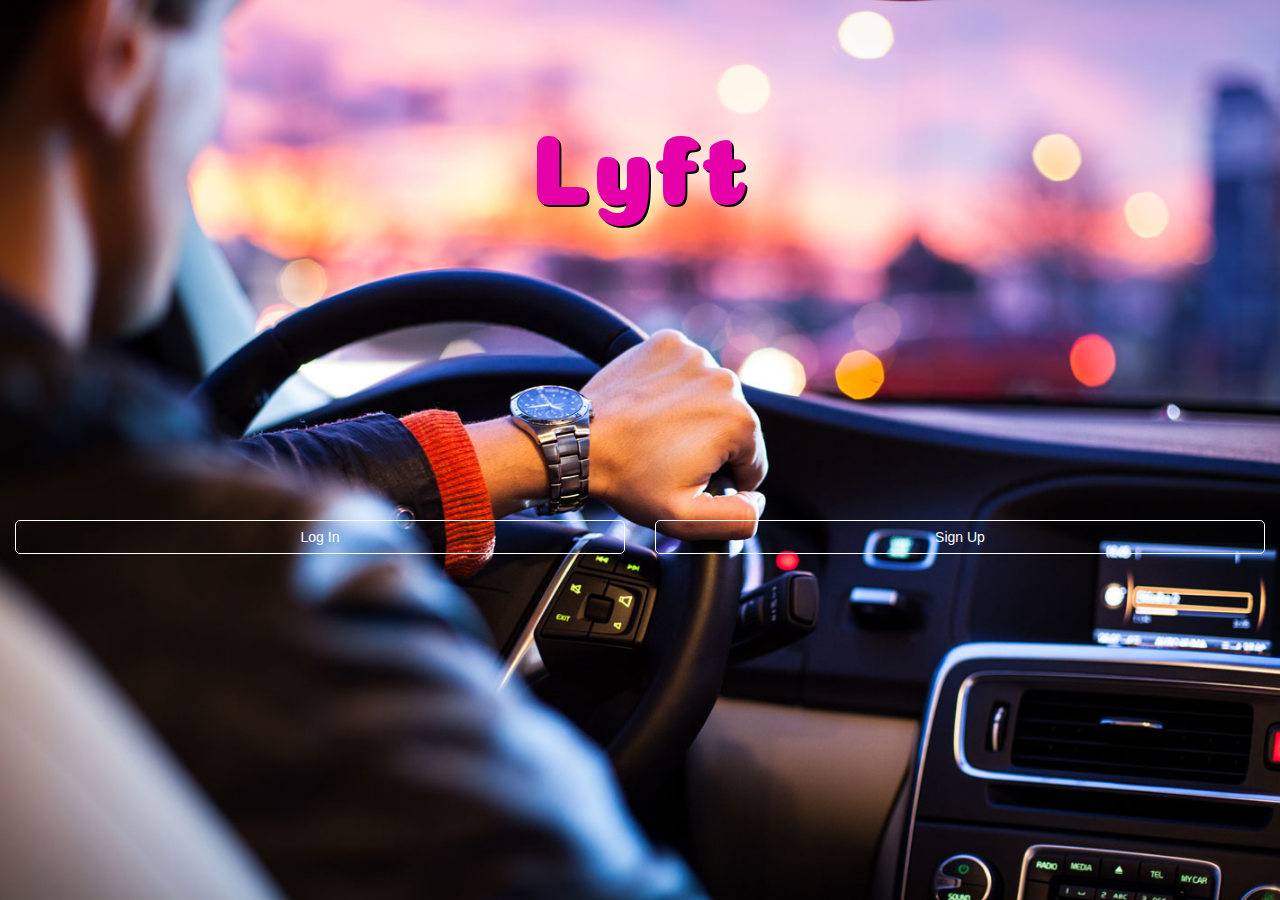
==== index.html @ 429b5a77 "first commit" ====
<!DOCTYPE html>
<html lang="en">
<head>
	<meta charset="UTF-8">
	<title>.::Lyft::.</title>
	<link rel="stylesheet" href="css/bootstrap.css">
	
	<link href="https://fonts.googleapis.com/css?family=Coiny" rel="stylesheet">
	<link rel="stylesheet" href="css/style.css">
	
	
</head>
<body>
	<section class="container-fluid fondo">
		<div class="row">
			<div class="col-xs-12 col-ms-12 col-md-12 text-center">
				<h1 class="title">Lyft</h1>
			</div>
		</div>
		<div class="row">
			<div class="col-xs-6 text-center">
				<a href="#" class="btn">Log In</a>
			</div>
			<div class="col-xs-6 text-center">
				<a href="sign-up.html" class="btn">Sign Up</a>
			</div>
		</div>
		
	</section>
	
		
	

	<script type="text/javascript" src="js/jquery-3.1.1.min.js"></script>
	<script type="text/javascript" src="js/bootstrap.min.js"></script>
	<script type="text/javascript" src="js/main.js"></script>
</body>
</html>
---- css/style.css ----
/* Estos estilos son del index*/
.fondo {
	background-image: url(../img/fondo.jpg);
	background-size: cover;
	background-position: center;
	background-repeat: no-repeat;
	height: 100vh;
}


.title {
	font-family: 'Coiny', cursive;
	color: #E500A7;
	font-size: 100px;
	margin-top: 100px;
	text-shadow:2px 2px black;
}

.btn {
	min-width: 100%;
	background-color: transparent;
	margin-top: 300px;
	border-radius: 5px;
	border: 1px solid white;
	color:white;
}

.btn:hover {
	background-color: #E500A7;
	color:white;
}

/* Aquí empiezan los estilos de inicio-sesion */

.fondo-textura {
	background-image: url(../img/textura.jpg);
}

h3 {
	font-family: 'Coiny';
	color:white;
	text-shadow:2px 2px black;
}

h6 {
	margin-bottom: 30px;
}

.fa {
	font-size: 40px;
	margin-top: 15px;
}

.margen {
	margin-right: 30px;
	margin-left: 30px;
}

.fa-arrow-circle-left {
	color:black;
}

.fa-arrow-circle-left:hover {
	color:white;
}

.btn-next {
	margin-top: 150px;
	width:200px;
	border-radius: 5px;
	border: 1px solid white;
}

.chile {
	width:20px;
}
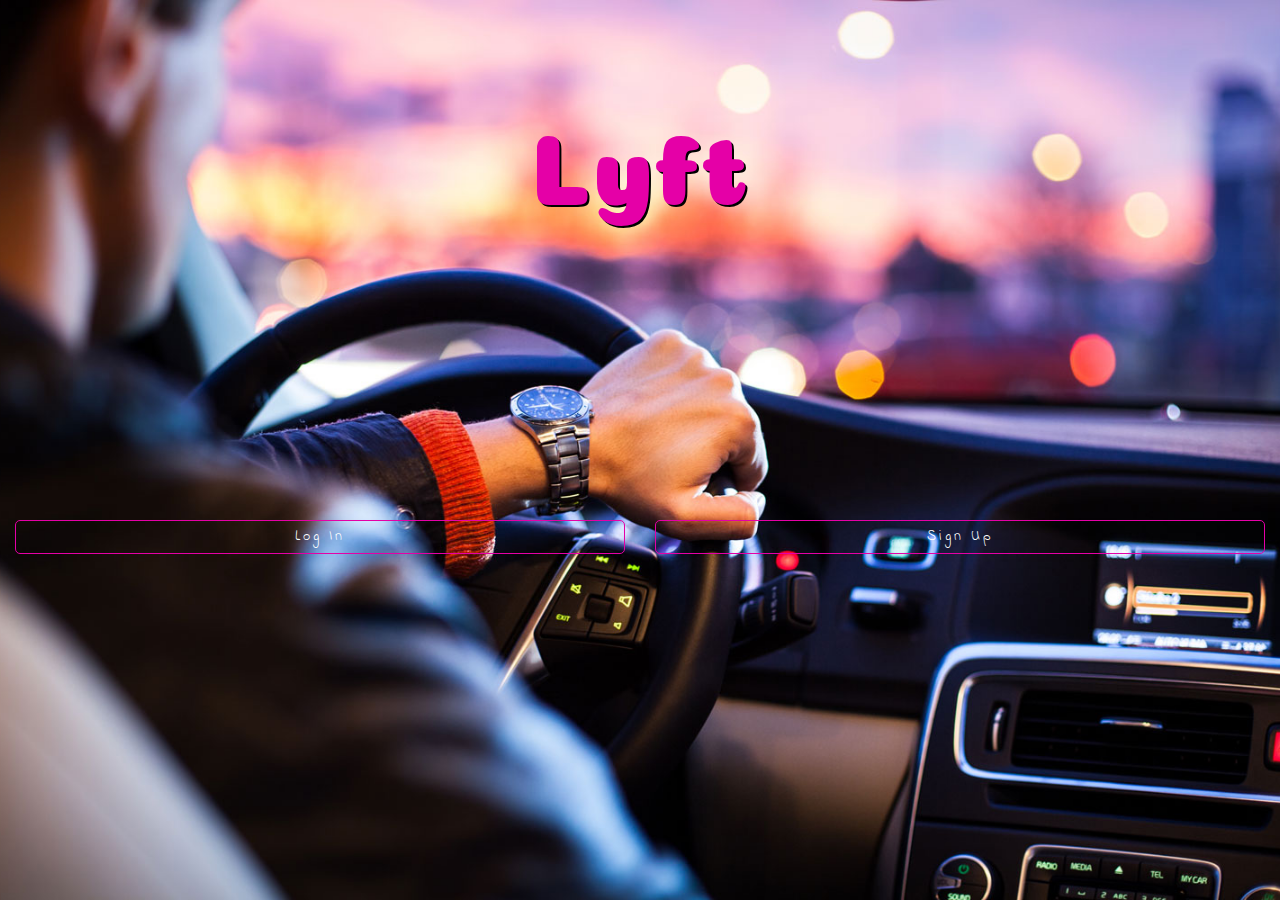
==== commit 976f2628: "sign up, paises listos, falta validar formulario" ====
--- a/index.html
+++ b/index.html
@@ -2,9 +2,10 @@
 <html lang="en">
 <head>
 	<meta charset="UTF-8">
+	<meta name="viewport" content="width=device-width, initial-scale=1.0, maximum-scale=1.0"/>
 	<title>.::Lyft::.</title>
 	<link rel="stylesheet" href="css/bootstrap.css">
-	
+	<link href="https://fonts.googleapis.com/css?family=Indie+Flower" rel="stylesheet">
 	<link href="https://fonts.googleapis.com/css?family=Coiny" rel="stylesheet">
 	<link rel="stylesheet" href="css/style.css">
 	
@@ -19,18 +20,14 @@
 		</div>
 		<div class="row">
 			<div class="col-xs-6 text-center">
-				<a href="#" class="btn">Log In</a>
+				<a href="#" class="btn btn-index">Log In</a>
 			</div>
 			<div class="col-xs-6 text-center">
-				<a href="sign-up.html" class="btn">Sign Up</a>
+				<a href="sign-up.html" class="btn btn-index">Sign Up</a>
 			</div>
 		</div>
 		
 	</section>
-	
-		
-	
-
 	<script type="text/javascript" src="js/jquery-3.1.1.min.js"></script>
 	<script type="text/javascript" src="js/bootstrap.min.js"></script>
 	<script type="text/javascript" src="js/main.js"></script>
--- a/css/style.css
+++ b/css/style.css
@@ -17,14 +17,19 @@
 }
 
 .btn {
-	min-width: 100%;
+	
 	background-color: transparent;
 	margin-top: 300px;
 	border-radius: 5px;
-	border: 1px solid white;
+	border: 1px solid #E500A7;
 	color:white;
+	font-family: 'Indie Flower';
 }
+.btn-index {
+	min-width: 100%;
+	letter-spacing: 3px;
 
+}
 .btn:hover {
 	background-color: #E500A7;
 	color:white;
@@ -32,18 +37,22 @@
 
 /* Aquí empiezan los estilos de inicio-sesion */
 
-.fondo-textura {
+/*.fondo-textura {
 	background-image: url(../img/textura.jpg);
-}
+}*/
 
 h3 {
-	font-family: 'Coiny';
-	color:white;
-	text-shadow:2px 2px black;
+	font-family: 'Indie Flower', cursive;
+	color:black;
+	text-shadow:1px 1px #E500A7;
 }
 
 h6 {
-	margin-bottom: 30px;
+	padding-bottom: 25px;
+	font-family: 'Josefin Sans', sans-serif;
+	font-size: 20px;
+	border-bottom: 1px solid #D6D9E1;
+	margin-bottom: 35px;
 }
 
 .fa {
@@ -52,25 +61,109 @@
 }
 
 .margen {
-	margin-right: 30px;
-	margin-left: 30px;
+	margin-right: 20px;
+	margin-left: 20px;
 }
 
+
+.form-inline {
+	margin-top: 20px;
+}
 .fa-arrow-circle-left {
 	color:black;
 }
 
 .fa-arrow-circle-left:hover {
-	color:white;
+	color:#E11680;
 }
 
-.btn-next {
-	margin-top: 150px;
-	width:200px;
+.btn-next  {
+	background-color: #D2149D;
+	margin-top: 100px;
 	border-radius: 5px;
-	border: 1px solid white;
+	border: 1px solid black;
+	padding-left: 50px;
+	padding-right: 50px;
+	font-family: 'Indie Flower', cursive;
+	letter-spacing: 3px;
+	margin-left: 
+}
+
+.btn-next:hover {
+	background-color: #3093E1;
 }
 
 .chile {
 	width:20px;
+}
+
+.frase {
+	font-family: 'Josefin Sans', sans-serif;
+	font-size: 20px;
+	margin-top: 35px;
+	background-color: #D2149D;
+	color:white;
+	padding:15px;
+	border-radius:10px;
+	border:1px solid black;
+
+}
+
+
+/*Aquí empiezan los estilos de piases.html*/
+
+
+.fondo-paises {
+	/*background-color:  #D2149D;*/
+	border-radius: 10px;
+}
+.title1 {
+	/*font-family: 'Indie Flower', cursive;*/
+	font-family: 'Josefin Sans', sans-serif;
+	color:black;
+
+
+}
+.title2 {
+	text-shadow:none;
+	color:black;
+	font-family: 'Josefin Sans', sans-serif;
+	/*font-family: 'Open Sans Condensed', sans-serif;*/
+	padding:10px;
+}
+
+ul li {
+	list-style: none;
+	padding:5px;
+	border-bottom: 1px solid #D6D9E1;
+}
+ul li a {
+	color:black;
+}
+ul li a:hover {
+	text-decoration: none;
+	color:#2F71D2;
+}
+ul li img {
+	margin-right: 30px;
+}
+
+ul li span {
+	font-size: 15px;
+	font-family: 'Josefin Sans', sans-serif;
+}
+
+
+/*Aquí empiezan los estilos de login*/
+
+
+.color {
+	color:#348FE1;
+}
+
+.input {
+	max-width: 300px;
+	margin:0 auto;
+	
+
 }